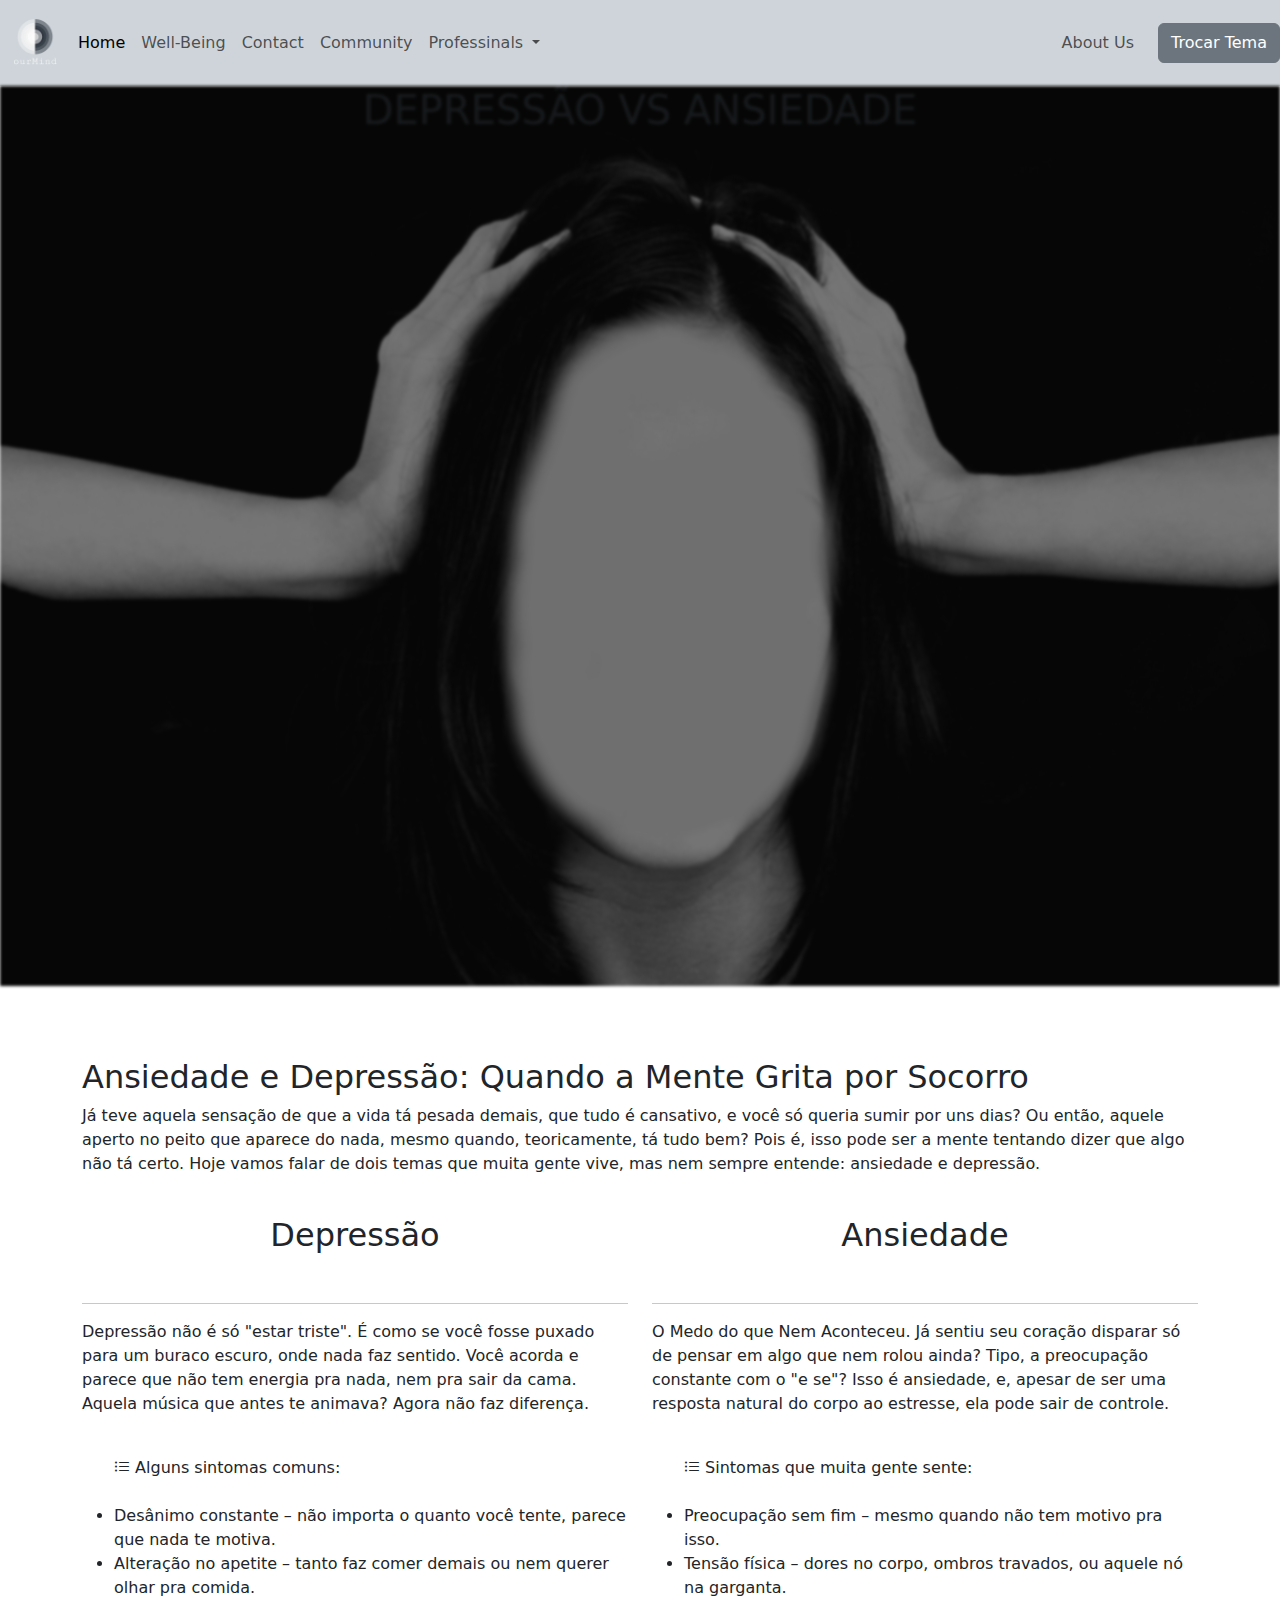
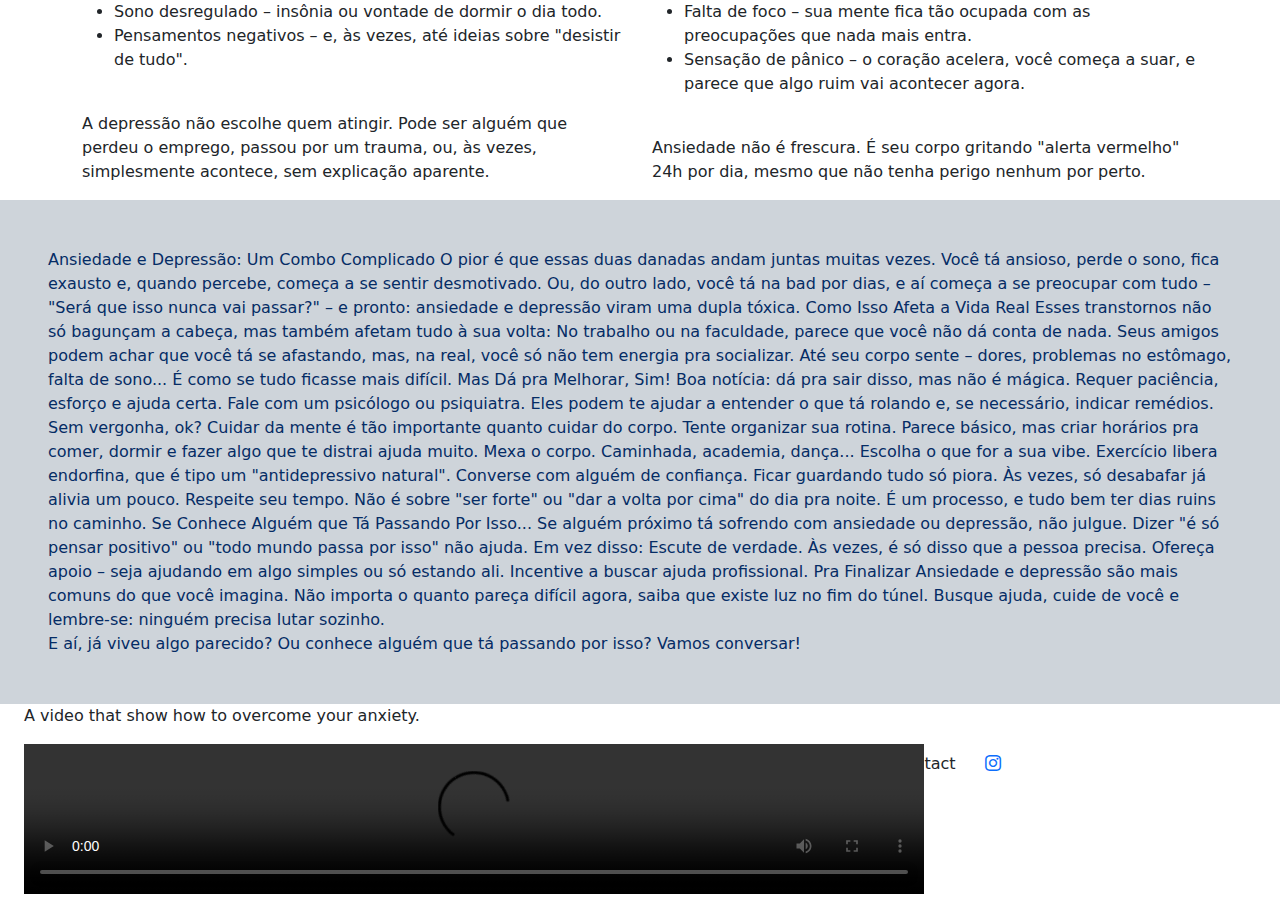
==== Ntadidi.html @ b176c50f "Espero que d~e certo" ====
<!DOCTYPE html>
<html lang="en" data-bs-theme="">
<head>
    <meta charset="UTF-8">
    <meta name="viewport" content="width=device-width, initial-scale=1.0">
    <title>Ntadidi</title>
    <link rel="stylesheet" href="css/bootstrap.min.css">
    <link rel="stylesheet" href="css/font/bootstrap-icons.min.css">
    <style>
    #gradiente-dark {
        background: linear-gradient(to right, #1f1c1c, #1c313b);
        color: white;
    }

    #gradiente-light {
        background: linear-gradient(to right, #ffffff, #e0e0e0);
        color: black;
    }

    #back {
        height: 100vh;
        width: 100%;
        background: url('image/woman-2696386.jpg') no-repeat center center;
        background-size: cover;
        background-blend-mode: multiply;
        filter: brightness(70%) blur(1.5px);
    }

    body.light-mode #back {
        filter: brightness(90%) blur(1px);
    }
    .aumentar:hover{
        transform: scale(1.08);
        transition: .5s;
    }
    </style>
</head>
<body>
    <div class="bg-dark-subtle text-dark-emphasis">
        <nav class="navbar navbar-expand-lg bg-dark.bg-gradient" id="navbar">
        <!-- NOSSA LOGO -->
        <a href="#inicio"><img src="img/logo_transparent.png" alt="" width="70px"></a>

        <!-- BOTÃO DE HAMBÚRGUER (MOBILE) -->
        <button class="navbar-toggler" type="button" data-bs-toggle="collapse" data-bs-target="#navbarSupportedContent" aria-controls="navbarSupportedContent" aria-expanded="false" aria-label="Toggle navigation">
            <span class="navbar-toggler-icon"></span>
        </button>
          
        <!-- ESTRUTURA DE MENU -->
        <div class="collapse navbar-collapse" id="navbarSupportedContent">
            <ul class="navbar-nav me-auto mb-2 mb-lg-0">
                <li class="nav-item">
                    <a class="nav-link active" aria-current="page" href="#">Home</a>
                </li>
                <li class="nav-item">
                    <a class="nav-link" href="#">Well-Being</a>
                </li>
                <li class="nav-item">
                  <a class="nav-link" href="#">Contact</a>
              </li>
              <li class="nav-item">
                <a class="nav-link" href="#">Community</a>
            </li>

                <!-- DROPDOWN COM SUB-MENU -->
                <li class="nav-item dropdown">
                    <a class="nav-link dropdown-toggle" href="#" role="button" data-bs-toggle="dropdown" aria-expanded="false">
                        Professinals
                    </a>
                    <ul class="dropdown-menu">
                        <li><a class="dropdown-item" href="#">Por Cursos</a></li>
                        <li><a class="dropdown-item" href="#">Por Nomes</a></li>
                        <li><hr class="dropdown-divider"></li>
                        <li><a class="dropdown-item" href="#">Ver todos.</a></li>
                    </ul>
                </li>
            </ul>

            <!-- MENU COM ITENS À DIREITA -->
            <div class="d-flex">
                <ul class="navbar-nav">
                    <li class="nav-item">
                        <a href="#" class="nav-link">About Us</a>
                    </li>
                </ul>
                <!-- BOTÃO DE TROCAR TEMA -->
                <button id="themeToggle" class="btn btn-secondary ms-3">Trocar Tema</button>
            </div>
        </div>
    </nav>
</div>
    
    <div id="back" class="text-center">
        <h1 class="text-xxl-start pp bg-transparent" class="p-3 mb-2 bg-transparent text-body" >DEPRESSÃO VS ANSIEDADE</h1>
    </div>
    <br><br><br>
    <div class="container" class="p-3 mb-2 bg-info-subtle text-info-emphasis">
      <div class="row">
        <h2>Ansiedade e Depressão: Quando a Mente Grita por Socorro</h2><br>
        <p>Já teve aquela sensação de que a vida tá pesada demais, que tudo é cansativo, e você só queria sumir por uns dias? Ou então, aquele aperto no peito que aparece do nada, mesmo quando, teoricamente, tá tudo bem? Pois é, isso pode ser a mente tentando dizer que algo não tá certo. Hoje vamos falar de dois temas que muita gente vive, mas nem sempre entende: ansiedade e depressão.</p>
      </div>
      <div class="row">
        <div class="col"></div>
        <div class="col"></div>
        <div class="col"></div>
      </div>
        <div class="row">
            <div class="col">
                <br>
                <h2 class="text-center aumentar">Depressão</h2><br><hr> 
                <p>Depressão não é só "estar triste". É como se você fosse puxado para um buraco escuro, onde nada faz sentido. Você acorda e parece que não tem energia pra nada, nem pra sair da cama. Aquela música que antes te animava? Agora não faz diferença. <br>

                  <br><ul><i class="bi bi-list-ul"></i>  Alguns sintomas comuns: <br><br>
                    <li>Desânimo constante – não importa o quanto você tente, parece que nada te motiva.</li>
                    <li>Alteração no apetite – tanto faz comer demais ou nem querer olhar pra comida.</li>
                    <li>Sono desregulado – insônia ou vontade de dormir o dia todo.</li>
                    <li>Pensamentos negativos – e, às vezes, até ideias sobre "desistir de tudo".</li><br></ul>
                  <p>A depressão não escolhe quem atingir. Pode ser alguém que perdeu o emprego, passou por um trauma, ou, às vezes, simplesmente acontece, sem explicação aparente.</p>
            </div>
            <div class="col">
                <br>
                <h2 class="text-center aumentar">Ansiedade</h2><br><hr>
                <p> <span> O Medo do que Nem Aconteceu</span>. Já sentiu seu coração disparar só de pensar em algo que nem rolou ainda? Tipo, a preocupação constante com o "e se"? Isso é ansiedade, e, apesar de ser uma resposta natural do corpo ao estresse, ela pode sair de controle.</p>
                <br><ul><i class="bi bi-list-ul"></i> Sintomas que muita gente sente: <br><br>
                    <li>Preocupação sem fim – mesmo quando não tem motivo pra isso.</li>
                    <li>Tensão física – dores no corpo, ombros travados, ou aquele nó na garganta.</li>
                    <li>Falta de foco – sua mente fica tão ocupada com as preocupações que nada mais entra.</li>
                    <li>Sensação de pânico – o coração acelera, você começa a suar, e parece que algo ruim vai acontecer agora.</li>
                </ul><br>
                <p>Ansiedade não é frescura. É seu corpo gritando "alerta vermelho" 24h por dia, mesmo que não tenha perigo nenhum por perto.</p>
            </div>
        </div>
    </div>
        <div class="p-5 bg-dark-subtle text-primary-emphasis">
            Ansiedade e Depressão: Um Combo Complicado
            O pior é que essas duas danadas andam juntas muitas vezes. Você tá ansioso, perde o sono, fica exausto e, quando percebe, começa a se sentir desmotivado. Ou, do outro lado, você tá na bad por dias, e aí começa a se preocupar com tudo – "Será que isso nunca vai passar?" – e pronto: ansiedade e depressão viram uma dupla tóxica.
            
            Como Isso Afeta a Vida Real
            Esses transtornos não só bagunçam a cabeça, mas também afetam tudo à sua volta:
            
            No trabalho ou na faculdade, parece que você não dá conta de nada.
            Seus amigos podem achar que você tá se afastando, mas, na real, você só não tem energia pra socializar.
            Até seu corpo sente – dores, problemas no estômago, falta de sono... É como se tudo ficasse mais difícil.
            Mas Dá pra Melhorar, Sim!
            Boa notícia: dá pra sair disso, mas não é mágica. Requer paciência, esforço e ajuda certa.
            
            Fale com um psicólogo ou psiquiatra.
            Eles podem te ajudar a entender o que tá rolando e, se necessário, indicar remédios. Sem vergonha, ok? Cuidar da mente é tão importante quanto cuidar do corpo.
            
            Tente organizar sua rotina.
            Parece básico, mas criar horários pra comer, dormir e fazer algo que te distrai ajuda muito.
            
            Mexa o corpo.
            Caminhada, academia, dança... Escolha o que for a sua vibe. Exercício libera endorfina, que é tipo um "antidepressivo natural".
            
            Converse com alguém de confiança.
            Ficar guardando tudo só piora. Às vezes, só desabafar já alivia um pouco.
            
            Respeite seu tempo.
            Não é sobre "ser forte" ou "dar a volta por cima" do dia pra noite. É um processo, e tudo bem ter dias ruins no caminho.
            
            Se Conhece Alguém que Tá Passando Por Isso...
            Se alguém próximo tá sofrendo com ansiedade ou depressão, não julgue. Dizer "é só pensar positivo" ou "todo mundo passa por isso" não ajuda. Em vez disso:
            
            Escute de verdade. Às vezes, é só disso que a pessoa precisa.
            Ofereça apoio – seja ajudando em algo simples ou só estando ali.
            Incentive a buscar ajuda profissional.
            Pra Finalizar
            Ansiedade e depressão são mais comuns do que você imagina. Não importa o quanto pareça difícil agora, saiba que existe luz no fim do túnel. Busque ajuda, cuide de você e lembre-se: ninguém precisa lutar sozinho.
            <br>
            <a name="inicio">E aí, já viveu algo parecido? Ou conhece alguém que tá passando por isso? Vamos conversar!</a>
        </div>
        <div class="row">
            <div class="col-8 ms-4"><p>A video that show how to overcome your anxiety.</p>
                <video src="nothing changes if nothing changes.mp4" controls="controls" width="900px">Melhor video do mundo</video>
            </div>
            <div class="col-3 ps-xxl-5  pt-lg-5 align-items-end"> Contact  <a href="#"><i class="bi bi-instagram ps-4"></i></a></div>
        </div>
    <footer>

    </footer>
</body>
<script src="js/bootstrap.bundle.min.js"></script>
<script>
    const themeToggle = document.getElementById('themeToggle');
    const body = document.body;
    const navbar = document.getElementById('navbar');

    themeToggle.addEventListener('click', () => {
        body.classList.toggle('light-mode');

        // Trocar tema da navbar
        if (body.classList.contains('light-mode')) {
            body.setAttribute('data-bs-theme', 'light');
            navbar.classList.remove('bg-dark');
            navbar.classList.add('bg-light');
            navbar.classList.replace('text-white', 'text-dark');
            navbar.style.background = 'linear-gradient(to right, #ffffff, #e0e0e0)';
            themeToggle.textContent = 'Modo Escuro';
        } else {
            body.setAttribute('data-bs-theme', 'dark');
            navbar.classList.remove('bg-light');
            navbar.classList.add('bg-dark');
            navbar.classList.replace('text-dark', 'text-white');
            navbar.style.background = 'linear-gradient(to right, #1f1c1c, #1c313b)';
            themeToggle.textContent = 'Modo Claro';
        }
    });
</script>
</html>
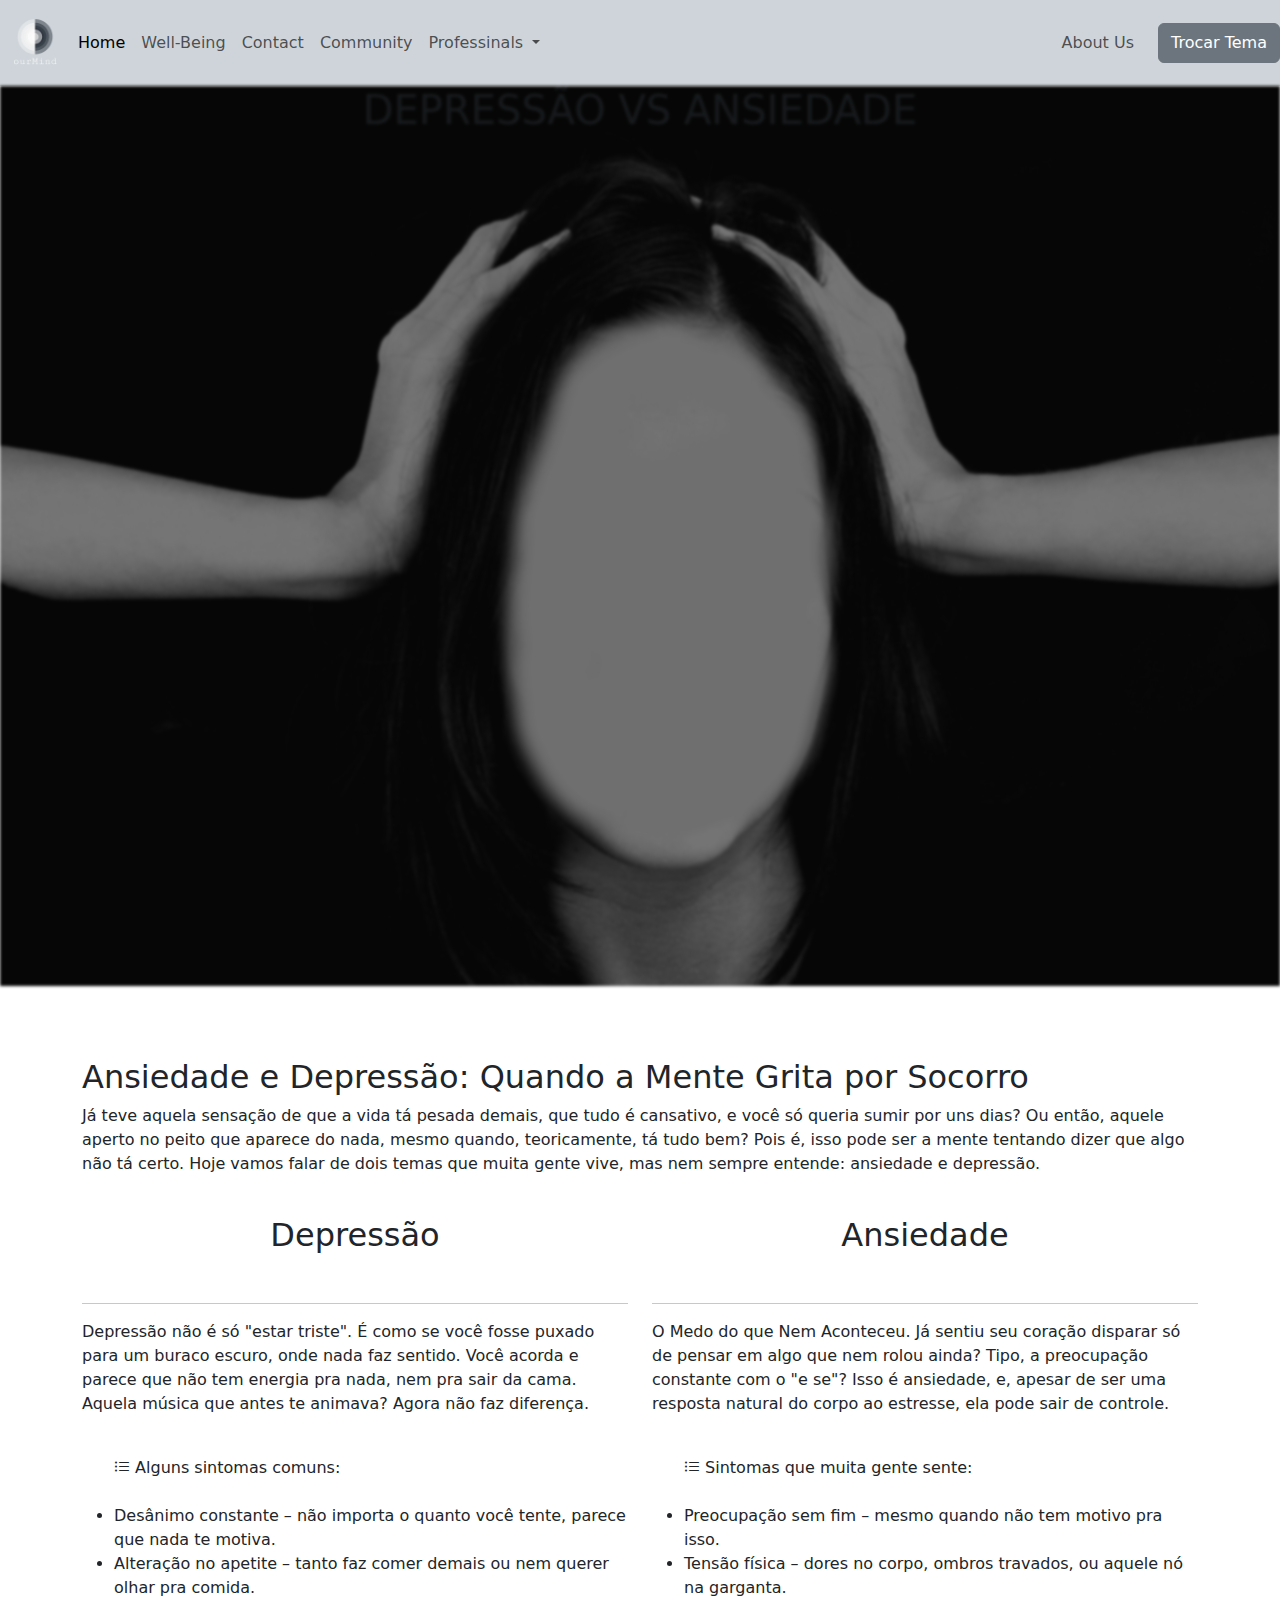
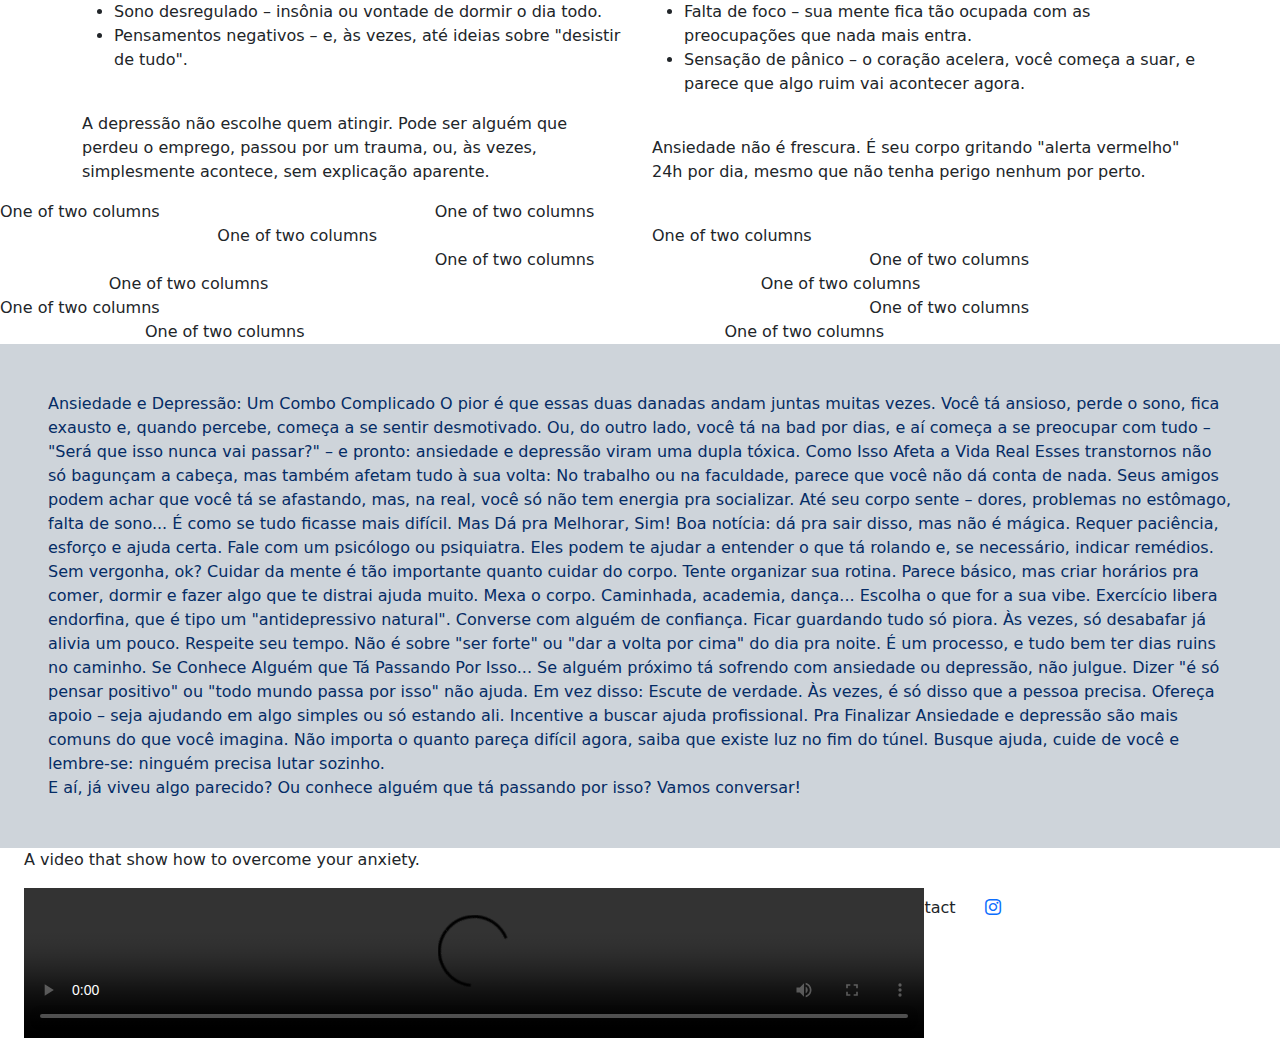
==== commit 4f296ec9: "Criando arquivo para o design-Style" ====
--- a/Ntadidi.html
+++ b/Ntadidi.html
@@ -6,34 +6,7 @@
     <title>Ntadidi</title>
     <link rel="stylesheet" href="css/bootstrap.min.css">
     <link rel="stylesheet" href="css/font/bootstrap-icons.min.css">
-    <style>
-    #gradiente-dark {
-        background: linear-gradient(to right, #1f1c1c, #1c313b);
-        color: white;
-    }
-
-    #gradiente-light {
-        background: linear-gradient(to right, #ffffff, #e0e0e0);
-        color: black;
-    }
-
-    #back {
-        height: 100vh;
-        width: 100%;
-        background: url('image/woman-2696386.jpg') no-repeat center center;
-        background-size: cover;
-        background-blend-mode: multiply;
-        filter: brightness(70%) blur(1.5px);
-    }
-
-    body.light-mode #back {
-        filter: brightness(90%) blur(1px);
-    }
-    .aumentar:hover{
-        transform: scale(1.08);
-        transition: .5s;
-    }
-    </style>
+    <link rel="stylesheet" href="style.css">
 </head>
 <body>
     <div class="bg-dark-subtle text-dark-emphasis">
@@ -131,7 +104,56 @@
             </div>
         </div>
     </div>
+    <div class="row justify-content-start">
+        <div class="col-4">
+          One of two columns
+        </div>
+        <div class="col-4">
+          One of two columns
+        </div>
+      </div>
+      <div class="row justify-content-center">
+        <div class="col-4">
+          One of two columns
+        </div>
+        <div class="col-4">
+          One of two columns
+        </div>
+      </div>
+      <div class="row justify-content-end">
+        <div class="col-4">
+          One of two columns
+        </div>
+        <div class="col-4">
+          One of two columns
+        </div>
+      </div>
+      <div class="row justify-content-around">
+        <div class="col-4">
+          One of two columns
+        </div>
+        <div class="col-4">
+          One of two columns
+        </div>
+      </div>
+      <div class="row justify-content-between">
+        <div class="col-4">
+          One of two columns
+        </div>
+        <div class="col-4">
+          One of two columns
+        </div>
+      </div>
+      <div class="row justify-content-evenly">
+        <div class="col-4">
+          One of two columns
+        </div>
+        <div class="col-4">
+          One of two columns
+        </div>
+      </div>
         <div class="p-5 bg-dark-subtle text-primary-emphasis">
+            
             Ansiedade e Depressão: Um Combo Complicado
             O pior é que essas duas danadas andam juntas muitas vezes. Você tá ansioso, perde o sono, fica exausto e, quando percebe, começa a se sentir desmotivado. Ou, do outro lado, você tá na bad por dias, e aí começa a se preocupar com tudo – "Será que isso nunca vai passar?" – e pronto: ansiedade e depressão viram uma dupla tóxica.
             
--- a/style.css
+++ b/style.css
@@ -0,0 +1,26 @@
+#gradiente-dark {
+    background: linear-gradient(to right, #1f1c1c, #1c313b);
+    color: white;
+}
+
+#gradiente-light {
+    background: linear-gradient(to right, #ffffff, #e0e0e0);
+    color: black;
+}
+
+#back {
+    height: 100vh;
+    width: 100%;
+    background: url('image/woman-2696386.jpg') no-repeat center center;
+    background-size: cover;
+    background-blend-mode: multiply;
+    filter: brightness(70%) blur(1.5px);
+}
+
+body.light-mode #back {
+    filter: brightness(90%) blur(1px);
+}
+.aumentar:hover{
+    transform: scale(1.08);
+    transition: .5s;
+}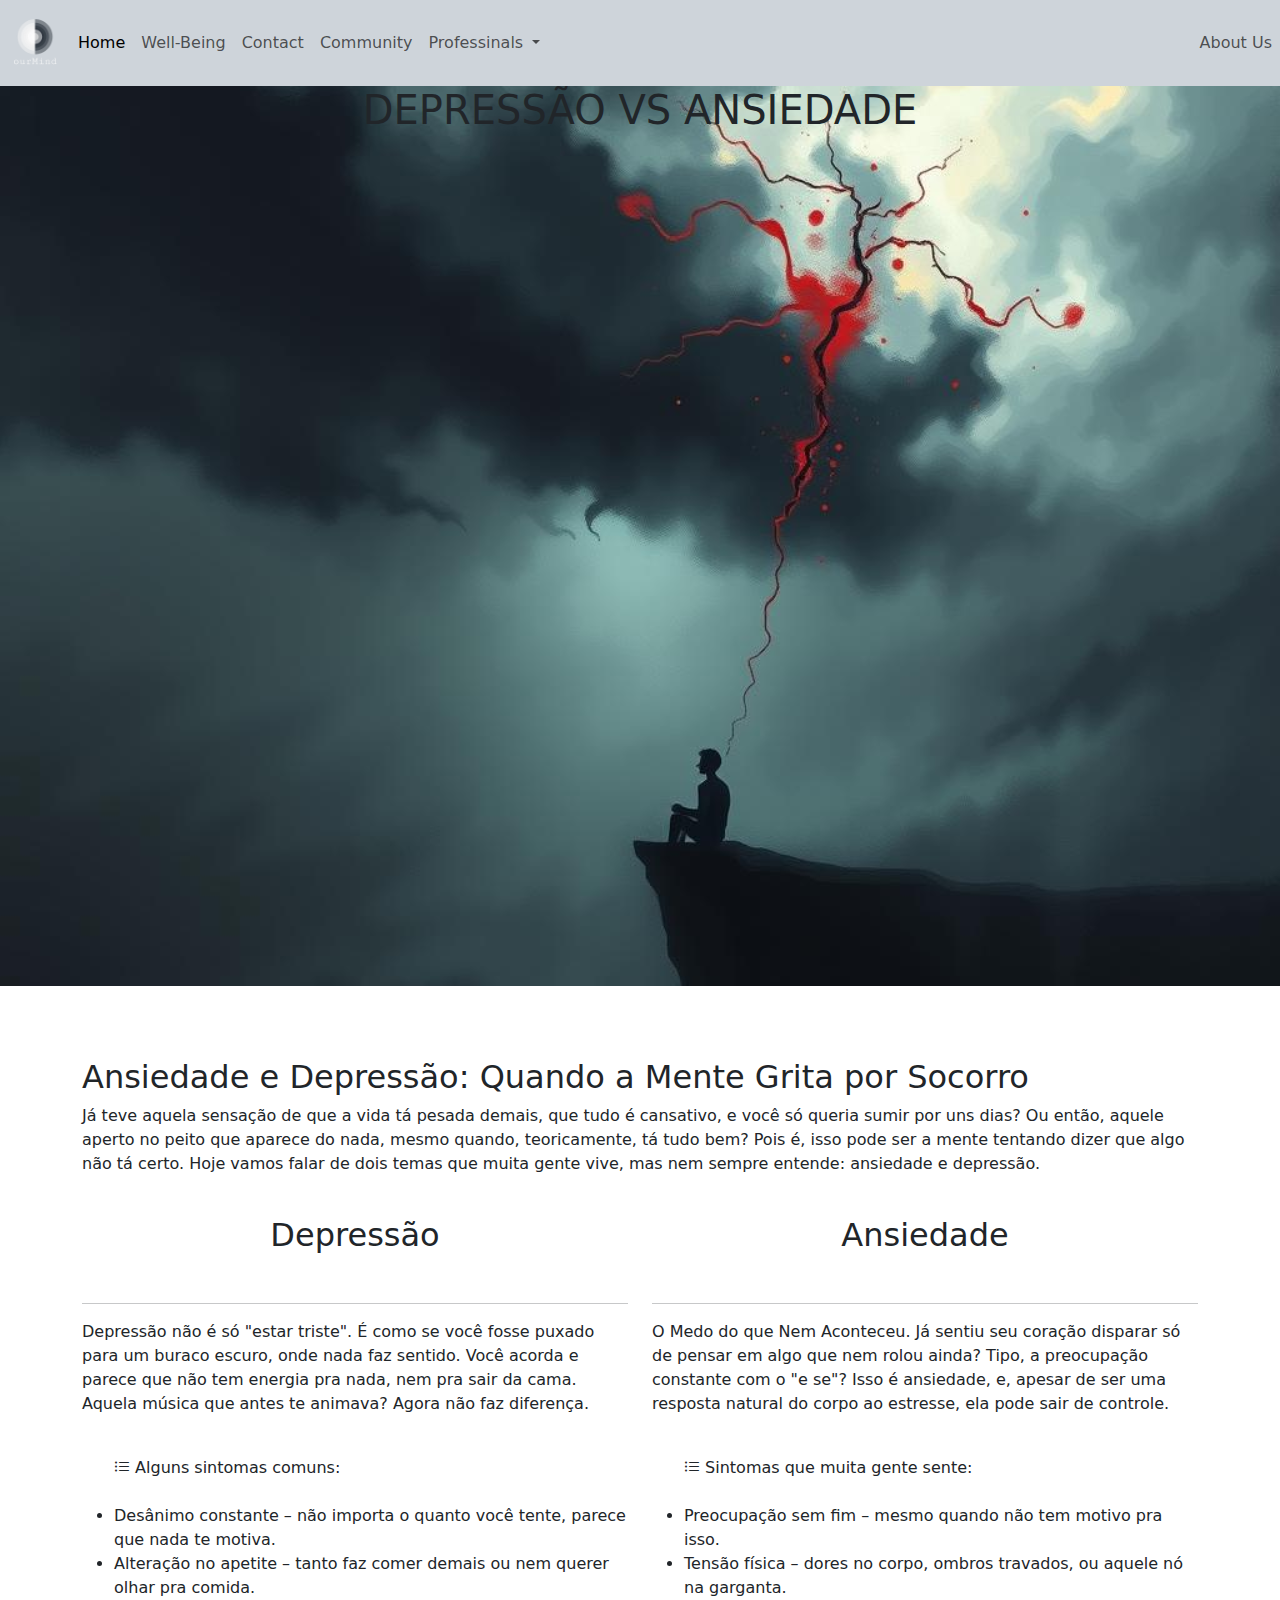
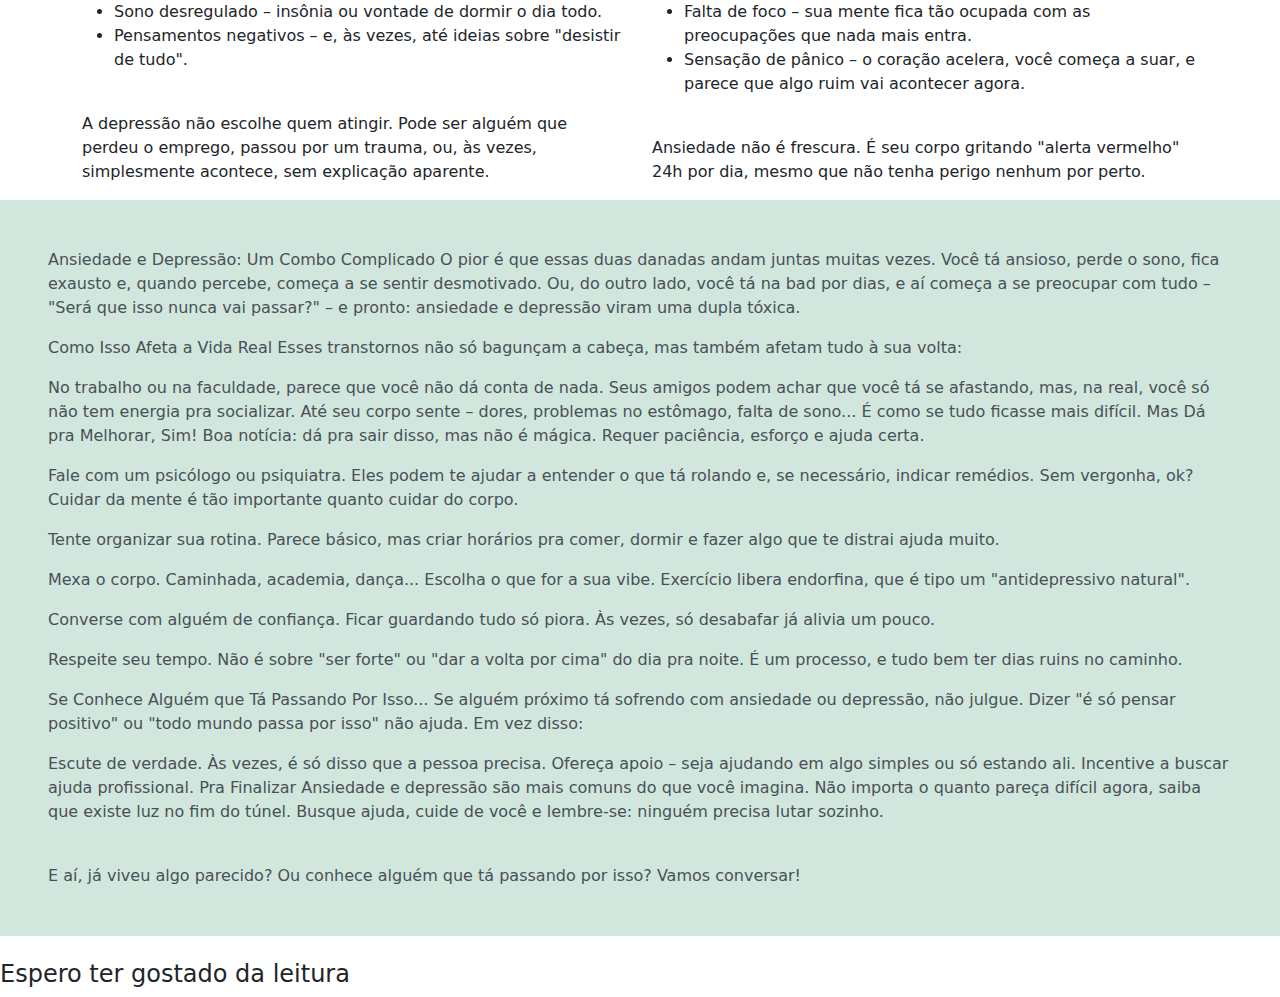
==== commit 4460ebc0: "adicionando verdadeiro site" ====
--- a/Ntadidi.html
+++ b/Ntadidi.html
@@ -56,15 +56,13 @@
                         <a href="#" class="nav-link">About Us</a>
                     </li>
                 </ul>
-                <!-- BOTÃO DE TROCAR TEMA -->
-                <button id="themeToggle" class="btn btn-secondary ms-3">Trocar Tema</button>
             </div>
         </div>
     </nav>
 </div>
     
     <div id="back" class="text-center">
-        <h1 class="text-xxl-start pp bg-transparent" class="p-3 mb-2 bg-transparent text-body" >DEPRESSÃO VS ANSIEDADE</h1>
+        <h1 class="align-items-center"><span class="cor1">DEP</span><span class="cor2">RESSÃO VS ANSIED</span><span class="cor1">ADE</span></h1>
     </div>
     <br><br><br>
     <div class="container" class="p-3 mb-2 bg-info-subtle text-info-emphasis">
@@ -104,129 +102,53 @@
             </div>
         </div>
     </div>
-    <div class="row justify-content-start">
-        <div class="col-4">
-          One of two columns
-        </div>
-        <div class="col-4">
-          One of two columns
-        </div>
-      </div>
       <div class="row justify-content-center">
-        <div class="col-4">
-          One of two columns
-        </div>
-        <div class="col-4">
-          One of two columns
-        </div>
-      </div>
-      <div class="row justify-content-end">
-        <div class="col-4">
-          One of two columns
-        </div>
-        <div class="col-4">
-          One of two columns
-        </div>
-      </div>
-      <div class="row justify-content-around">
-        <div class="col-4">
-          One of two columns
-        </div>
-        <div class="col-4">
-          One of two columns
-        </div>
-      </div>
-      <div class="row justify-content-between">
-        <div class="col-4">
-          One of two columns
-        </div>
-        <div class="col-4">
-          One of two columns
-        </div>
-      </div>
-      <div class="row justify-content-evenly">
-        <div class="col-4">
-          One of two columns
-        </div>
-        <div class="col-4">
-          One of two columns
-        </div>
-      </div>
-        <div class="p-5 bg-dark-subtle text-primary-emphasis">
-            
-            Ansiedade e Depressão: Um Combo Complicado
-            O pior é que essas duas danadas andam juntas muitas vezes. Você tá ansioso, perde o sono, fica exausto e, quando percebe, começa a se sentir desmotivado. Ou, do outro lado, você tá na bad por dias, e aí começa a se preocupar com tudo – "Será que isso nunca vai passar?" – e pronto: ansiedade e depressão viram uma dupla tóxica.
-            
-            Como Isso Afeta a Vida Real
-            Esses transtornos não só bagunçam a cabeça, mas também afetam tudo à sua volta:
-            
-            No trabalho ou na faculdade, parece que você não dá conta de nada.
-            Seus amigos podem achar que você tá se afastando, mas, na real, você só não tem energia pra socializar.
-            Até seu corpo sente – dores, problemas no estômago, falta de sono... É como se tudo ficasse mais difícil.
-            Mas Dá pra Melhorar, Sim!
-            Boa notícia: dá pra sair disso, mas não é mágica. Requer paciência, esforço e ajuda certa.
-            
-            Fale com um psicólogo ou psiquiatra.
-            Eles podem te ajudar a entender o que tá rolando e, se necessário, indicar remédios. Sem vergonha, ok? Cuidar da mente é tão importante quanto cuidar do corpo.
-            
-            Tente organizar sua rotina.
-            Parece básico, mas criar horários pra comer, dormir e fazer algo que te distrai ajuda muito.
-            
-            Mexa o corpo.
-            Caminhada, academia, dança... Escolha o que for a sua vibe. Exercício libera endorfina, que é tipo um "antidepressivo natural".
-            
-            Converse com alguém de confiança.
-            Ficar guardando tudo só piora. Às vezes, só desabafar já alivia um pouco.
-            
-            Respeite seu tempo.
-            Não é sobre "ser forte" ou "dar a volta por cima" do dia pra noite. É um processo, e tudo bem ter dias ruins no caminho.
-            
-            Se Conhece Alguém que Tá Passando Por Isso...
+        <div class="col-lg-12">
+          <div class="p-5 bg-success-subtle text-light-emphasis">
+            <p>Ansiedade e Depressão: Um Combo Complicado
+              O pior é que essas duas danadas andam juntas muitas vezes. Você tá ansioso, perde o sono, fica exausto e, quando percebe, começa a se sentir desmotivado. Ou, do outro lado, você tá na bad por dias, e aí começa a se preocupar com tudo – "Será que isso nunca vai passar?" – e pronto: ansiedade e depressão viram uma dupla tóxica.
+              </p>
+            <p>Como Isso Afeta a Vida Real
+              Esses transtornos não só bagunçam a cabeça, mas também afetam tudo à sua volta:
+              </p>
+            <p> No trabalho ou na faculdade, parece que você não dá conta de nada.
+              Seus amigos podem achar que você tá se afastando, mas, na real, você só não tem energia pra socializar.
+              Até seu corpo sente – dores, problemas no estômago, falta de sono... É como se tudo ficasse mais difícil.
+              Mas Dá pra Melhorar, Sim!
+              Boa notícia: dá pra sair disso, mas não é mágica. Requer paciência, esforço e ajuda certa.
+              </p>
+              <p>Fale com um psicólogo ou psiquiatra.
+                Eles podem te ajudar a entender o que tá rolando e, se necessário, indicar remédios. Sem vergonha, ok? Cuidar da mente é tão importante quanto cuidar do corpo.
+                </p>
+            <p>Tente organizar sua rotina.
+              Parece básico, mas criar horários pra comer, dormir e fazer algo que te distrai ajuda muito.
+              </p>
+            <p>Mexa o corpo.
+              Caminhada, academia, dança... Escolha o que for a sua vibe. Exercício libera endorfina, que é tipo um "antidepressivo natural".
+              </p>
+            <p>Converse com alguém de confiança.
+              Ficar guardando tudo só piora. Às vezes, só desabafar já alivia um pouco.
+              </p>
+              <p>Respeite seu tempo.
+                Não é sobre "ser forte" ou "dar a volta por cima" do dia pra noite. É um processo, e tudo bem ter dias ruins no caminho.
+                </p>
+           <p> Se Conhece Alguém que Tá Passando Por Isso...
             Se alguém próximo tá sofrendo com ansiedade ou depressão, não julgue. Dizer "é só pensar positivo" ou "todo mundo passa por isso" não ajuda. Em vez disso:
-            
-            Escute de verdade. Às vezes, é só disso que a pessoa precisa.
-            Ofereça apoio – seja ajudando em algo simples ou só estando ali.
-            Incentive a buscar ajuda profissional.
-            Pra Finalizar
-            Ansiedade e depressão são mais comuns do que você imagina. Não importa o quanto pareça difícil agora, saiba que existe luz no fim do túnel. Busque ajuda, cuide de você e lembre-se: ninguém precisa lutar sozinho.
+            </p>
+            <p>Escute de verdade. Às vezes, é só disso que a pessoa precisa.
+              Ofereça apoio – seja ajudando em algo simples ou só estando ali.
+              Incentive a buscar ajuda profissional.
+              Pra Finalizar
+              Ansiedade e depressão são mais comuns do que você imagina. Não importa o quanto pareça difícil agora, saiba que existe luz no fim do túnel. Busque ajuda, cuide de você e lembre-se: ninguém precisa lutar sozinho.</p>
             <br>
             <a name="inicio">E aí, já viveu algo parecido? Ou conhece alguém que tá passando por isso? Vamos conversar!</a>
         </div>
-        <div class="row">
-            <div class="col-8 ms-4"><p>A video that show how to overcome your anxiety.</p>
-                <video src="nothing changes if nothing changes.mp4" controls="controls" width="900px">Melhor video do mundo</video>
-            </div>
-            <div class="col-3 ps-xxl-5  pt-lg-5 align-items-end"> Contact  <a href="#"><i class="bi bi-instagram ps-4"></i></a></div>
+        <br>
         </div>
+      </div>
     <footer>
-
+      <h4>Espero ter gostado da leitura</h4>
     </footer>
 </body>
 <script src="js/bootstrap.bundle.min.js"></script>
-<script>
-    const themeToggle = document.getElementById('themeToggle');
-    const body = document.body;
-    const navbar = document.getElementById('navbar');
-
-    themeToggle.addEventListener('click', () => {
-        body.classList.toggle('light-mode');
-
-        // Trocar tema da navbar
-        if (body.classList.contains('light-mode')) {
-            body.setAttribute('data-bs-theme', 'light');
-            navbar.classList.remove('bg-dark');
-            navbar.classList.add('bg-light');
-            navbar.classList.replace('text-white', 'text-dark');
-            navbar.style.background = 'linear-gradient(to right, #ffffff, #e0e0e0)';
-            themeToggle.textContent = 'Modo Escuro';
-        } else {
-            body.setAttribute('data-bs-theme', 'dark');
-            navbar.classList.remove('bg-light');
-            navbar.classList.add('bg-dark');
-            navbar.classList.replace('text-dark', 'text-white');
-            navbar.style.background = 'linear-gradient(to right, #1f1c1c, #1c313b)';
-            themeToggle.textContent = 'Modo Claro';
-        }
-    });
-</script>
 </html>
--- a/style.css
+++ b/style.css
@@ -3,19 +3,13 @@
     color: white;
 }
 
-#gradiente-light {
-    background: linear-gradient(to right, #ffffff, #e0e0e0);
-    color: black;
-}
-
 #back {
     height: 100vh;
     width: 100%;
-    background: url('image/woman-2696386.jpg') no-repeat center center;
+    background: url('image/image1_0.jpg') no-repeat center center;
     background-size: cover;
     background-blend-mode: multiply;
-    filter: brightness(70%) blur(1.5px);
-}
+    
 
 body.light-mode #back {
     filter: brightness(90%) blur(1px);
@@ -23,4 +17,15 @@
 .aumentar:hover{
     transform: scale(1.08);
     transition: .5s;
+}
+.cor1:hover{
+    color: rgb(112, 17, 92);
+    font-size: 47px;
+}
+.cor2:hover{
+    color: rgb(236, 231, 231);
+}
+footer{
+    background-color: #04354d;
+    color: aqua;
 }